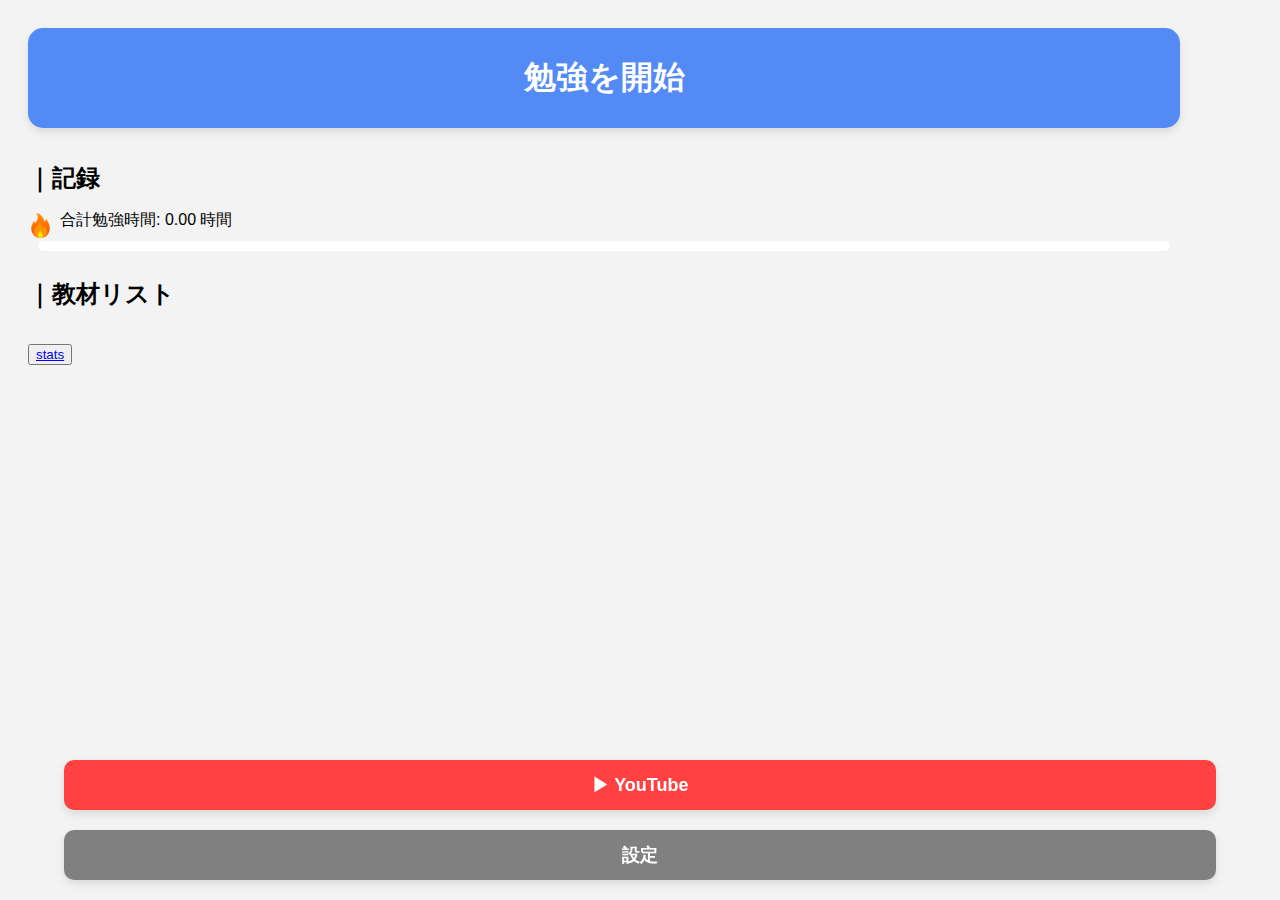
==== index.html @ baffe218 "Add files via upload" ====
<!DOCTYPE html>
<html lang="ja">
<head>
    <meta charset="UTF-8">
    <meta name="viewport" content="width=device-width, initial-scale=1.0">
    <title>StudyBox | 日々の勉強を管理。</title>
    <link rel="stylesheet" href="index.css">
    <link rel="manifest" href="manifest.json">
    <link rel="icon" href="favicon.ico">
    <link rel="apple-touch-icon" href="icon.png">

</head>
<body>
    <button class="start_button" id="stopwatchButton">
        <span id="buttonText">勉強を始める</span>
    </button>
    <br>
    <h1 class="list">｜記録</h1>
    <div id="totalStudyTime">　　合計勉強時間： 0 時間</div>
    <img src="fire.png" class="fire">
    <progress id="studyProgress" class="studyprogr" max="0.1" value="100"></progress>
    <h1 class="list">｜教材リスト</h1>
    <div id="tasks" class="textbook"></div>
    <br>
    <button id="unlockButton" onclick="unlockYouTube()" class="ytbtn">▶ YouTube</button>
    <button class="settings-button" onclick="window.location.href='settings.html'">設定</button>
    <button><a href="viewer.html">stats</a></button>

    <script src="index.js"></script>
    <script>
        if ('serviceWorker' in navigator) {
          window.addEventListener('load', () => {
              navigator.serviceWorker.register('./service-worker.js').then((registration) => {
                  console.log('Service Worker registered with scope:', registration.scope);
              }).catch((error) => {
                  console.log('Service Worker registration failed:', error);
              });
          });
        }
      </script>
</body>
</html>
---- index.css ----
body {
    font-family: Montserrat, sans-serif, Oswald;
    text-align: left;
    padding: 20px;
    background-color: rgb(243, 243, 243);
}
.task {
    margin: 10px 0;
}

.list{
    font-size:150%;
}

.textbook{
    font-size:100%;
}

.start_button {
    font-family: Montserrat, sans-serif;
    width: 90vw; /* 画面幅の90% */
    height: 100px; /* ボタンの高さを指定 */
    background: #538AF6;
    border-radius: 15px;
    background-size: contain; /* 画像の縦横比を保ちながら収める */
    background-position: center center; /* 背景画像を中央に配置 */
    border: none;
    color: rgb(255, 255, 255);
    cursor: pointer;
    font-size: 200%;
    font-weight: 800;
    display: flex;
    box-shadow: 0 4px 8px rgba(0, 0, 0, 0.1); /* ボタンに影を追加 */
    align-items: center; /* ボタン内で縦方向の中央揃え */
    justify-content: center; /* 横方向の中央揃え */
    text-align: center;
}


#unlockButton {
    display: none;
    width: 90vw;
    height: 50px;
    background: #ff4141;
    border-radius: 10px;
    color: white;
    border: none;
    cursor: pointer;
    font-size: 18px;
    font-weight: 800;
    box-shadow: 0 4px 8px rgba(0, 0, 0, 0.1);
    position: fixed;
    bottom: 90px;

    left: 50%;
    transform: translateX(-50%);
}

.settings-button {
    margin-top: 20px;
    padding: 10px;
    width: 90vw;
    height: 50px;
    border-radius: 10px;
    background: gray;
    color: white;
    border: none;
    cursor: pointer;
    font-weight: 800;
    font-size: 18px;
    box-shadow: 0 4px 8px rgba(0, 0, 0, 0.1); /* ボタンに影を追加 */
    position: fixed;
    bottom: 20px;
    left: 50%;
    transform: translateX(-50%);
}

.fire{
    width: 25px;
    position: absolute;
    top: 213px;
}

.studyprogr{
    width: 90vw;
    height: 30px;
    appearance: none;
    padding:10px;
}
progress::-webkit-progress-bar {
    background-color: #ffffff;
    border-radius: 10px;
}
progress::-webkit-progress-value {
    background-color: #538AF6;
    border-radius: 10px;
}
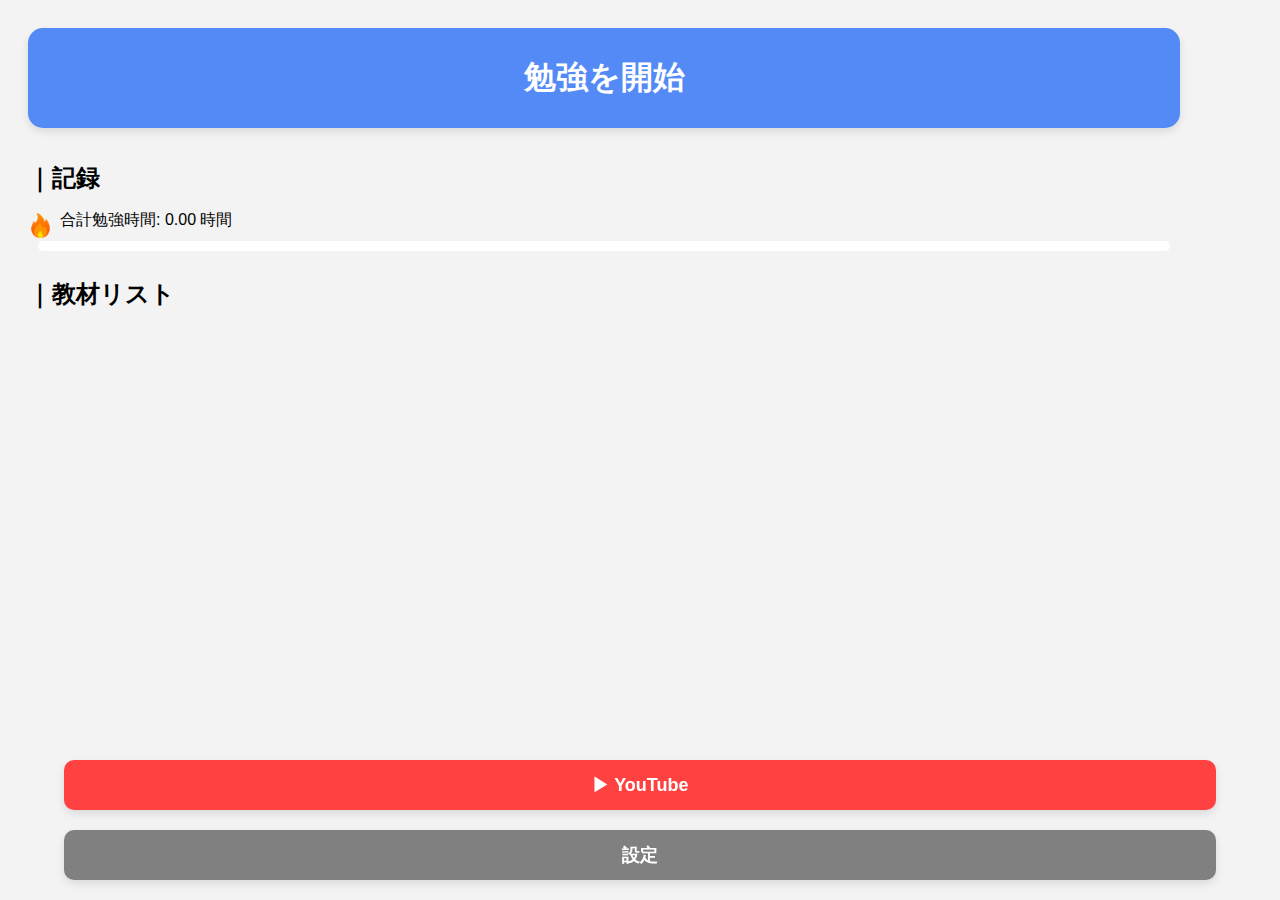
==== commit b830d2dd: "Update index.html" ====
--- a/index.html
+++ b/index.html
@@ -24,7 +24,6 @@
     <br>
     <button id="unlockButton" onclick="unlockYouTube()" class="ytbtn">▶ YouTube</button>
     <button class="settings-button" onclick="window.location.href='settings.html'">設定</button>
-    <button><a href="viewer.html">stats</a></button>
 
     <script src="index.js"></script>
     <script>
@@ -39,4 +38,4 @@
         }
       </script>
 </body>
-</html>+</html>
